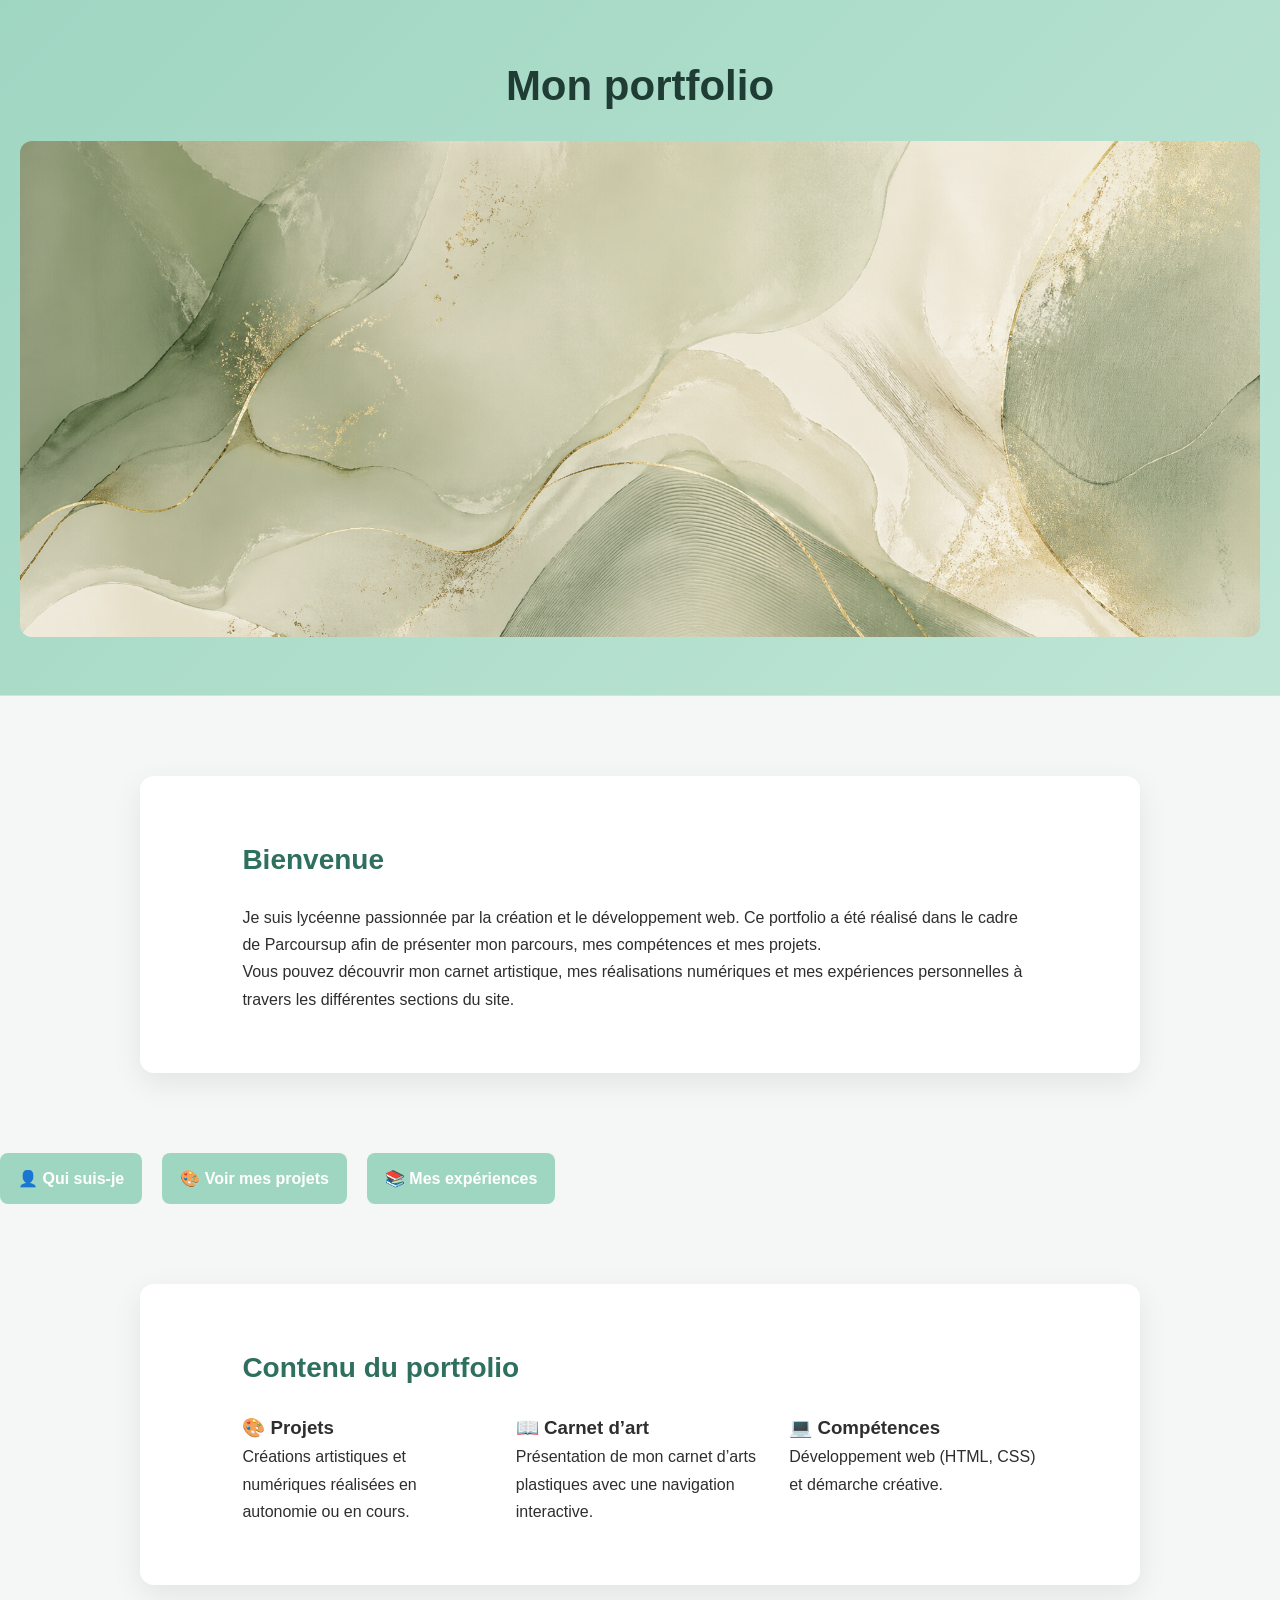
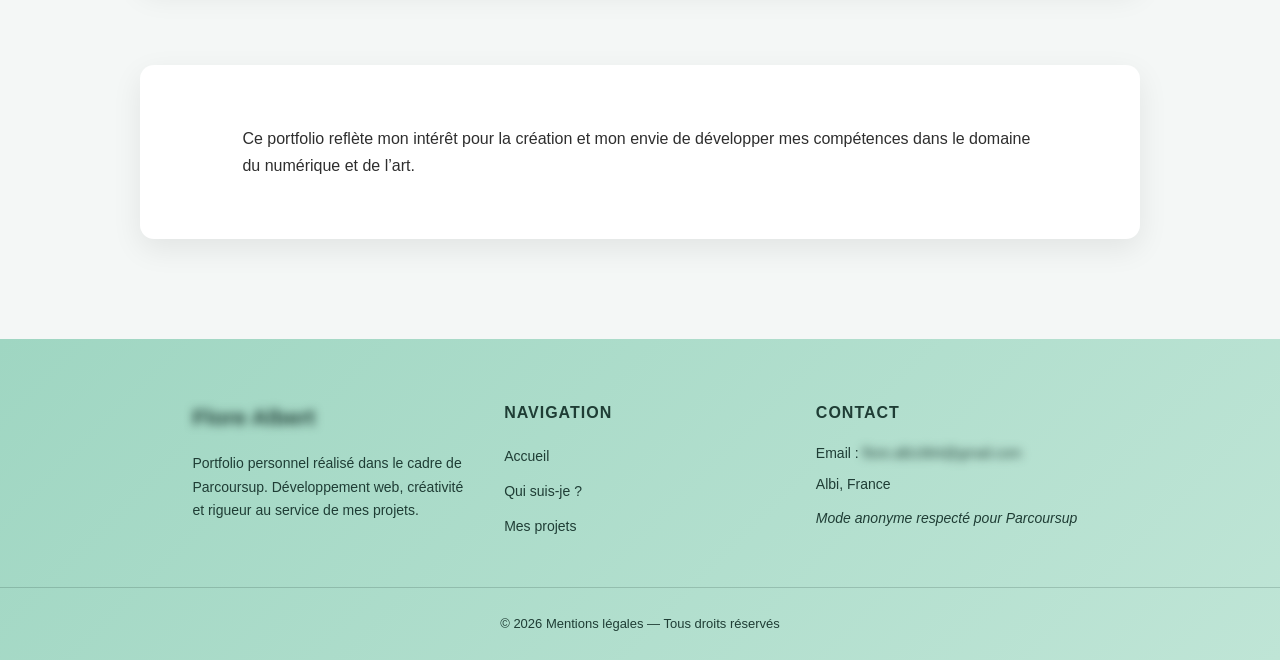
==== index.html @ 076f8c73 "update" ====
<!DOCTYPE html>
<html lang="fr">
<head>
<meta charset="UTF-8">
<meta name="viewport" content="width=device-width, initial-scale=1.0">
<title>Portfolio - Parcoursup</title>
    <link rel="stylesheet" href="style.css">
    <link href="https://fonts.googleapis.com/css2?family=Inter:wght@300;400;600;700&display=swap" rel="stylesheet">
    <link rel="shortcut icon" href="images/logo.png">

</head>
<body>

    <header>
        <h1>Mon portfolio</h1>
        <nav>
        <img src="images/banniere.png" alt="Illustration artistique" style="width:100%; border-radius:12px;">
    </nav>
    </header>

    <section>
    <h2>Bienvenue</h2>
    <p>
        Je suis lycéenne passionnée par la création et le développement web.
        Ce portfolio a été réalisé dans le cadre de Parcoursup afin de présenter
        mon parcours, mes compétences et mes projets.
    </p>

    <p>
        Vous pouvez découvrir mon carnet artistique, mes réalisations numériques
        et mes expériences personnelles à travers les différentes sections du site.
    </p>
</section>


<div class="home-buttons">
    <a href="moi.html" class="home-btn">👤 Qui suis-je</a>
    <a href="projets/projets.html" class="home-btn">🎨 Voir mes projets</a>
    <a href="experience.html" class="home-btn">📚 Mes expériences</a>
</div>


<section>
    <h2>Contenu du portfolio</h2>

    <div class="info-grid">
        <div>
            <h3>🎨 Projets</h3>
            <p>Créations artistiques et numériques réalisées en autonomie ou en cours.</p>
        </div>

        <div>
            <h3>📖 Carnet d’art</h3>
            <p>Présentation de mon carnet d’arts plastiques avec une navigation interactive.</p>
        </div>

        <div>
            <h3>💻 Compétences</h3>
            <p>Développement web (HTML, CSS) et démarche créative.</p>
        </div>
    </div>
</section>
<section>
    <p>
        Ce portfolio reflète mon intérêt pour la création et mon envie de développer
        mes compétences dans le domaine du numérique et de l’art.
    </p>
</section>


<footer class="main-footer">

    <div class="footer-container">

        <!-- Colonne 1 -->
        <div class="footer-col">
            <div class="private blur">
            <h3>Flore Albert</h3></div>
            <p>
                Portfolio personnel réalisé dans le cadre de Parcoursup.
                Développement web, créativité et rigueur au service de mes projets.
            </p>
        </div>

        <!-- Colonne 2 -->
        <div class="footer-col">
            <h4>Navigation</h4>
            <ul>
                <li><a href="index.html">Accueil</a></li>
                <li><a href="moi.html">Qui suis-je ?</a></li>
                <li><a href="projets/projet1.html">Mes projets</a></li>
            </ul>
        </div>

        <!-- Colonne 3 -->
        <div class="footer-col">
            <h4>Contact</h4>
            <p>Email : <span class="private blur">flore.alb1864@gmail.com</span></p>
            <p>Albi, France</p>
            <p class="footer-note">Mode anonyme respecté pour Parcoursup</p>
        </div>

    </div>

    <div class="footer-bottom">
        © 2026 Mentions légales — Tous droits réservés
    </div>


</footer>
</body>
</html>
---- style.css ----
/* ===== BASE ===== */
* {
    box-sizing: border-box;
    margin: 0;
    padding: 0;
}
html {
    scroll-behavior: smooth;
}
body {
    font-family: "Segoe UI", Roboto, Arial, sans-serif;
    background-color: #f4f7f6;
    color: #2e2e2e;
    line-height: 1.7;
}

/* ===== HEADER ===== */
header {
    background: linear-gradient(135deg, #9fd6c2, #bfe5d6);
    padding: 50px 20px;
    text-align: center;
    border-bottom: 1px solid #d0e6dc;
}

header h1 {
    font-size: 42px;
    font-weight: 600;
    color: #1f3d35;
}

nav {
    margin-top: 20px;
}

nav a {
    color: #1f3d35;
    text-decoration: none;
    margin: 0 16px;
    font-weight: 600;
    font-size: 15px;
    position: relative;
}

nav a::after {
    content: "";
    position: absolute;
    left: 0;
    bottom: -6px;
    width: 0;
    height: 2px;
    background-color: #1f3d35;
    transition: width 0.25s ease;
}

nav a:hover::after {
    width: 100%;
}
.home-buttons {
    margin-top: 30px;
    display: flex;
    gap: 20px;
    flex-wrap: wrap;
}

.home-btn {
    padding: 12px 18px;
    background: #9fd6c2;
    color: white;
    border-radius: 8px;
    text-decoration: none;
    font-weight: 600;
    transition: 0.3s;
}

.home-btn:hover {
    transform: translateY(-2px);
    background: #8bcbb4;
}

.info-grid {
    display: grid;
    grid-template-columns: repeat(auto-fit, minmax(220px, 1fr));
    gap: 25px;
    margin-top: 20px;
}
/* ===== SECTIONS ===== */
section {
    background-color: #ffffff;
    max-width: 900px;
    margin: 60px auto;
    padding: 45px;
    border-radius: 14px;
    box-shadow: 0 10px 30px rgba(0, 0, 0, 0.08);
}

section h2 {
    color: #2e6f5e;
    font-size: 28px;
    margin-bottom: 20px;
}

section p {
    font-size: 16px;
}

/* ===== COMPÉTENCES ===== */
.skills {
    display: grid;
    grid-template-columns: repeat(auto-fit, minmax(130px, 1fr));
    gap: 30px;
    margin-top: 30px;
}

.skills figure {
    background-color: #f4f7f6;
    border: 1px solid #d0e6dc;
    border-radius: 14px;
    padding: 25px 20px;
    text-align: center;
    transition: transform 0.25s ease, box-shadow 0.25s ease;
}

.skills figure:hover {
    transform: translateY(-6px);
    box-shadow: 0 12px 30px rgba(31, 61, 53, 0.15);
}

.skills img {
    height: 70px;
}

.skills figcaption {
    margin-top: 14px;
    font-size: 14px;
    font-weight: 600;
    color: #1f3d35;
}

/* ===== LIENS ===== */
a {
    color: inherit;
}

/* ===== RESPONSIVE ===== */
@media (max-width: 600px) {
    header h1 {
        font-size: 32px;
    }

    section {
        margin: 40px 15px;
        padding: 30px 20px;
    }

}
@media (max-width: 768px) {
    .profile-pic {
        width: 150px;
        height: 200px;
    }
}

/* ===== FOOTER MODERNE ===== */

.main-footer {
    background: linear-gradient(135deg, #9fd6c2, #bfe5d6);
    padding-top: 60px;
    margin-top: 100px;
    color: #1f3d35;
}

.footer-container {
    max-width: 1100px;
    margin: auto;
    padding: 0 8%;
    display: grid;
    grid-template-columns: repeat(auto-fit, minmax(250px, 1fr));
    gap: 40px;
}

.footer-col h3 {
    font-size: 22px;
    margin-bottom: 15px;
}

.footer-col h4 {
    margin-bottom: 15px;
    font-size: 16px;
    text-transform: uppercase;
    letter-spacing: 1px;
}

.footer-col p {
    font-size: 14px;
    margin-bottom: 8px;
}

.footer-col ul {
    list-style: none;
}

.footer-col ul li {
    margin-bottom: 8px;
}

.footer-col ul li a {
    text-decoration: none;
    color: #1f3d35;
    font-size: 14px;
    transition: opacity 0.3s ease;
}

.footer-col ul li a:hover {
    opacity: 0.7;
}

.footer-note {
    margin-top: 10px;
    font-style: italic;
    font-size: 13px;
}

.footer-bottom {
    text-align: center;
    padding: 25px 10px;
    margin-top: 40px;
    border-top: 1px solid rgba(31, 61, 53, 0.2);
    font-size: 13px;
}
/* ===== ORGANISATION GÉNÉRALE ===== */

section {
    background-color: #ffffff;
    max-width: 1000px;
    margin: 80px auto;   /* ← espace vertical rétabli */
    padding: 60px 8%;
    border-radius: 14px;
    box-shadow: 0 10px 30px rgba(0, 0, 0, 0.08);
}

h2 {
    margin-bottom: 30px;
}

.section-title {
    margin-bottom: 20px;
    font-size: 22px;
}

/* ===== CARTE INFORMATIONS ===== */

.info-card {
    display: flex;
    justify-content: space-between;
    align-items: center;
    gap: 40px;
    background: #ffffff;
    padding: 30px;
    border-radius: 20px;
    box-shadow: 0 10px 30px rgba(0, 0, 0, 0.05);
    transition: 0.3s;
}

.info-text p {
    margin-bottom: 10px;
    font-size: 16px;
}

.profile-pic {
    width: 200px;
    height: 250px;
    object-fit: cover;
    border-radius: 16px;
    box-shadow: 0 15px 35px rgba(0,0,0,0.15);
    transition: transform 0.3s ease;
}

.profile-pic:hover {
    transform: scale(1.03);
}

/* ===== BOUTON ===== */

.reveal-btn {
    margin-top: 20px;
    padding: 10px 20px;
    border-radius: 30px;
    border: none;
    background: #9fd6c2;
    color: white;
    font-weight: 600;
    cursor: pointer;
    transition: 0.3s;
}

.reveal-btn:hover {
    background: #9fd6c2;
    transform: translateY(-2px);
}

/* ===== EFFET FLOU ===== */

.blur {
    filter: blur(5px);
    user-select: none;
    pointer-events: none; /* Empêche TOUS les clics sur les éléments floutés */
}


/* ===== LIGHTBOX PHOTO ===== */

.modal {
    display: none;
    position: fixed;
    z-index: 1000;
    left: 0;
    top: 0;
    width: 100%;
    height: 100%;
    background-color: rgba(0,0,0,0.9);
    justify-content: center;
    align-items: center;
}

.modal-content {
    max-width: 80%;
    max-height: 80%;
}

.close-modal {
    position: absolute;
    top: 20px;
    right: 30px;
    color: white;
    font-size: 35px;
    font-weight: bold;
    cursor: pointer;
}

/* ===== ACTIVITÉS / VIDÉOS ===== */

.activity-intro {
    margin-bottom: 30px;
}

.video-grid {
    display: grid;
    grid-template-columns: repeat(auto-fit, minmax(320px, 1fr));
    gap: 40px;
    margin-top: 30px;
}
.youtube-grid {
    display: grid;
    grid-template-columns: repeat(auto-fit, minmax(250px, 1fr));
    gap: 20px;
}
.video-card {
    background: #f4f7f6;
    padding: 25px;
    border-radius: 16px;
    box-shadow: 0 10px 25px rgba(0,0,0,0.07);
    transition: transform 0.3s ease, box-shadow 0.3s ease;
}

.video-card:hover {
    transform: translateY(-6px);
    box-shadow: 0 15px 35px rgba(0,0,0,0.12);
}

.video-card h3 {
    margin-bottom: 15px;
    color: #1f3d35;
    font-size: 18px;
}

/* Rendre YouTube responsive */
.video-wrapper {
    position: relative;
    padding-bottom: 56.25%;
    height: 0;
    overflow: hidden;
    border-radius: 12px;
}

.video-wrapper iframe {
    position: absolute;
    top: 0;
    left: 0;
    width: 100%;
    height: 100%;
    border: none;
}

/* Instagram wrapper */
.instagram-wrapper {
    display: flex;
    justify-content: center;
}

.activity-note {
    margin-top: 30px;
}
/* ===== SECTION ART ===== */

.art-intro {
    margin-bottom: 30px;
}

.photo-grid {
    display: grid;
    grid-template-columns: repeat(auto-fit, minmax(250px, 1fr));
    gap: 30px;
}

.art-card {
    background: #f4f7f6;
    padding: 15px;
    border-radius: 16px;
    text-align: center;
    box-shadow: 0 10px 25px rgba(0,0,0,0.07);
    transition: transform 0.3s ease, box-shadow 0.3s ease;
}

.art-card:hover {
    transform: translateY(-6px);
    box-shadow: 0 15px 35px rgba(0,0,0,0.12);
}

.art-card img {
    width: 100%;
    height: 220px;
    object-fit: cover;
    border-radius: 12px;
    cursor: pointer;
    transition: transform 0.3s ease;
}

.art-card img:hover {
    transform: scale(1.03);
}

.art-card p {
    margin-top: 12px;
    font-size: 14px;
    font-weight: 500;
}
.art-video {
    width: 100%;
    height: 220px;
    object-fit: cover;
    border-radius: 12px;
    cursor: pointer;
    transition: transform 0.3s ease;
}

.art-video:hover {
    transform: scale(1.03);
}
.modal-content {
    max-width: 90%;
    max-height: 90%;
}

.modal-content img,
.modal-content video {
    max-width: 100%;
    max-height: 90vh;
    border-radius: 20px;
    box-shadow: 0 25px 60px rgba(0,0,0,0.5);
}

/* ===== PAGE PROJETS ===== */

.projects-grid {
    max-width: 1000px;
    margin: 60px auto;
    display: grid;
    grid-template-columns: repeat(auto-fit, minmax(280px, 1fr));
    gap: 40px;
}

.project-card {
    display: block;
    text-decoration: none;
    background-color: white;
    border-radius: 14px;
    padding: 35px;
    box-shadow: 0 10px 30px rgba(0, 0, 0, 0.08);
    transition: transform 0.25s ease, box-shadow 0.25s ease;
    color: #2e2e2e;
}

.project-card h2 {
    font-size: 22px;
    margin-bottom: 10px;
    color: #2e6f5e;
}

.project-card p {
    font-size: 15px;
    margin-bottom: 20px;
    color: #555;
}

.project-card span {
    font-size: 14px;
    font-weight: 600;
    color: #2e6f5e;
}

.project-card:hover {
    transform: translateY(-6px);
    box-shadow: 0 20px 40px rgba(46, 111, 94, 0.15);
}

/* ===== BOUTON RETOUR ===== */

.back-button {
    text-decoration: none;
    font-weight: 600;
    color: #2e6f5e;
    font-size: 15px;
    transition: opacity 0.2s ease;
}
.top-buttons {
    display: flex;
    justify-content: space-between;
    align-items: center;
    width: 85%;
    margin: 30px auto;
}
/*======BOUTON LIEN ======*/
.project-buttons {
    margin-top: 25px;
    display: flex;
    flex-direction: column;
    gap: 15px;
    max-width: 400px;
}

.project-btn {
    text-decoration: none;
    padding: 14px 18px;
    border-radius: 8px;
    background-color: #ffffff;
    color: #2c2c2c;
    border: 1px solid #e0e0e0;
    font-weight: 500;
    transition: all 0.25s ease;
}

/* Hover ultra subtil */
.project-btn:hover {
    border-color: #99daa5;
    color: #1f3f2e;
    background-color: #f8fffb;
}
/* CONTENEUR */
.book-container {
    display: flex;
    align-items: center;
    justify-content: center;
    gap: 20px;
}

/* LIVRE */
.book {
    position: relative;
    width: 800px;
    height: 500px;
    perspective: 2000px;
}

.book::before {
    content: "";
    position: absolute;
    width: 4px;
    height: 100%;
    left: 50%;
    background: rgba(0,0,0,0.15);
    transform: translateX(-50%);
    z-index: 10;
}

/* DOUBLE PAGE */
.spread {
    position: absolute;
    width: 100%;
    height: 100%;
    display: none;
    opacity: 0;
    transition: opacity 0.4s ease;
}

.spread.active {
    display: flex;
    opacity: 1;
}
/* IMAGES */
.spread img {
    width: 50%;
    height: 100%;
    object-fit: contain; /* ✅ image entière */
    background: white;   /* évite les trous gris */
}

/* STYLE GAUCHE / DROITE */
.spread img:first-child {
    border-radius: 10px 0 0 10px;
}

.spread img:last-child {
    transform-origin: left;
    transition: transform 1s;
    backface-visibility: hidden;
}



/* BOUTONS */
.book-container button {
    padding: 12px 18px;
    font-size: 20px;
    border: none;
    background: #9fd6c2;
    color: white;
    border-radius: 8px;
    cursor: pointer;
}
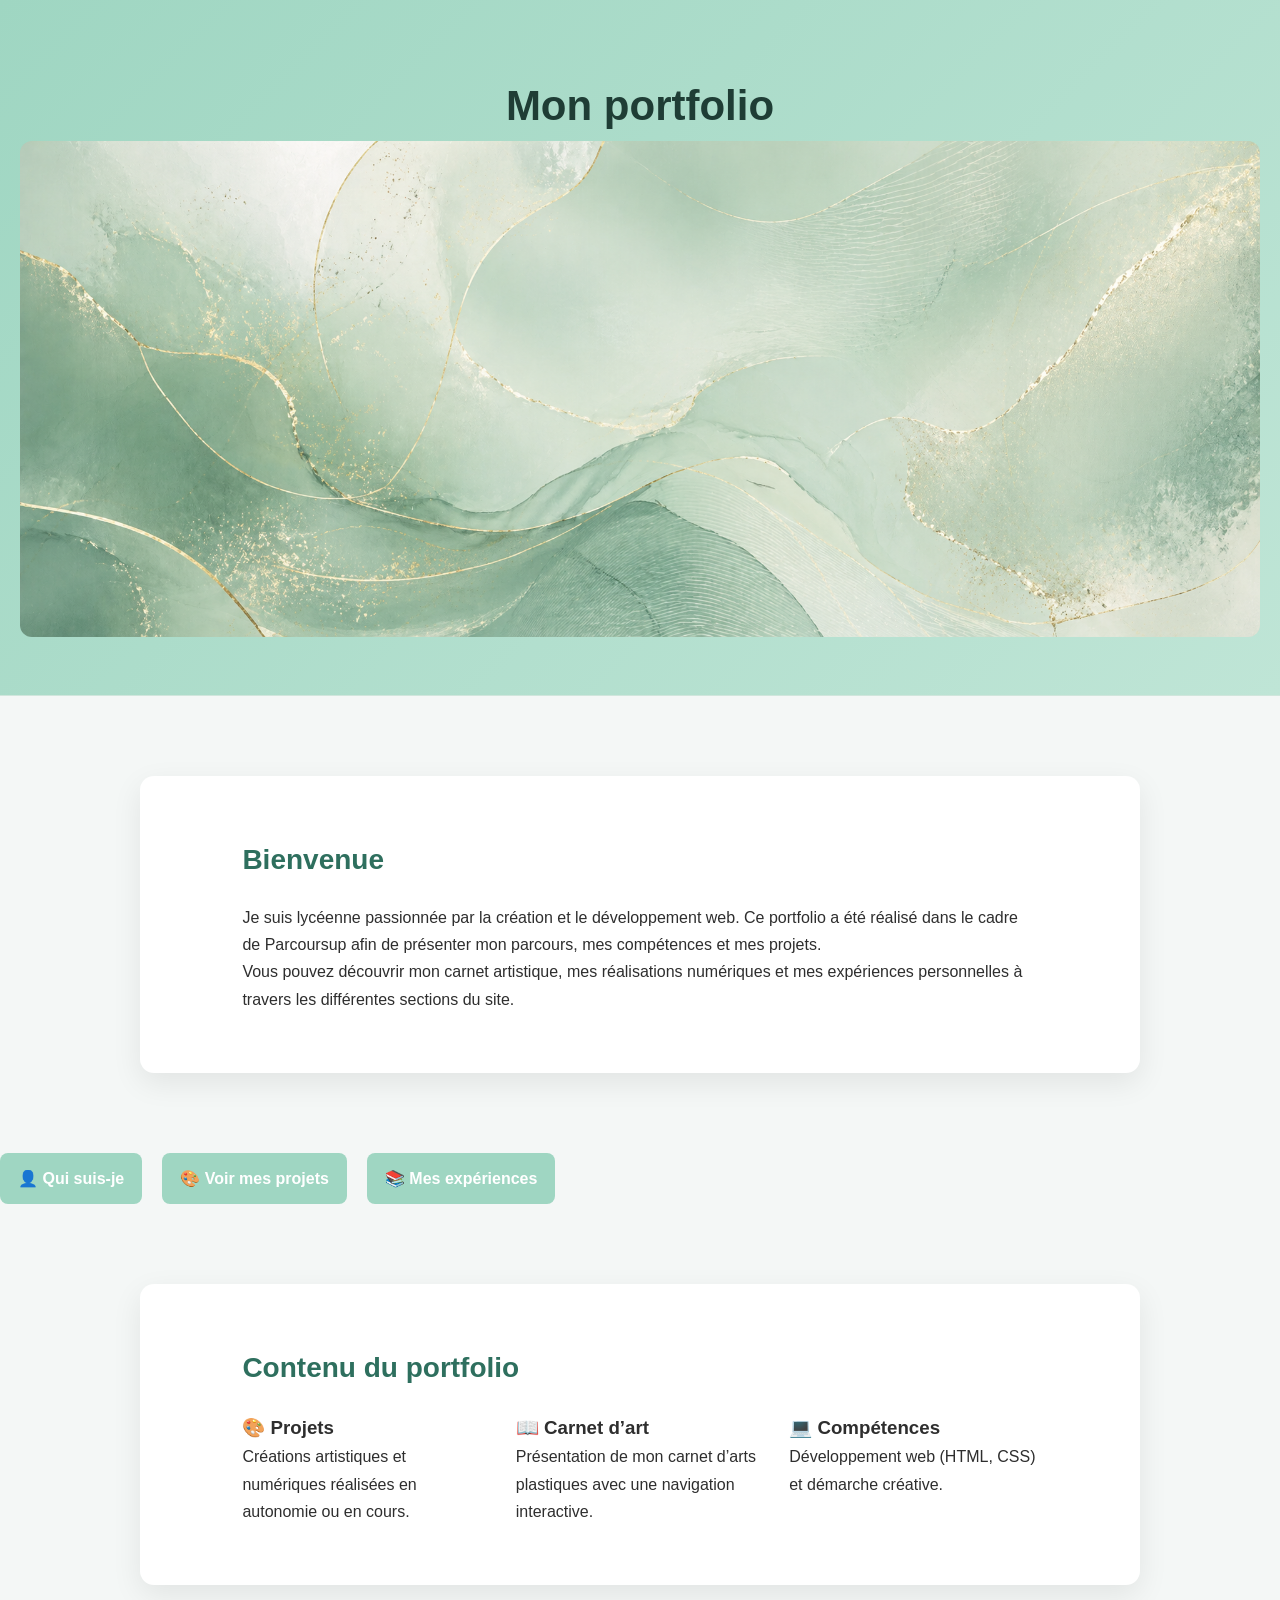
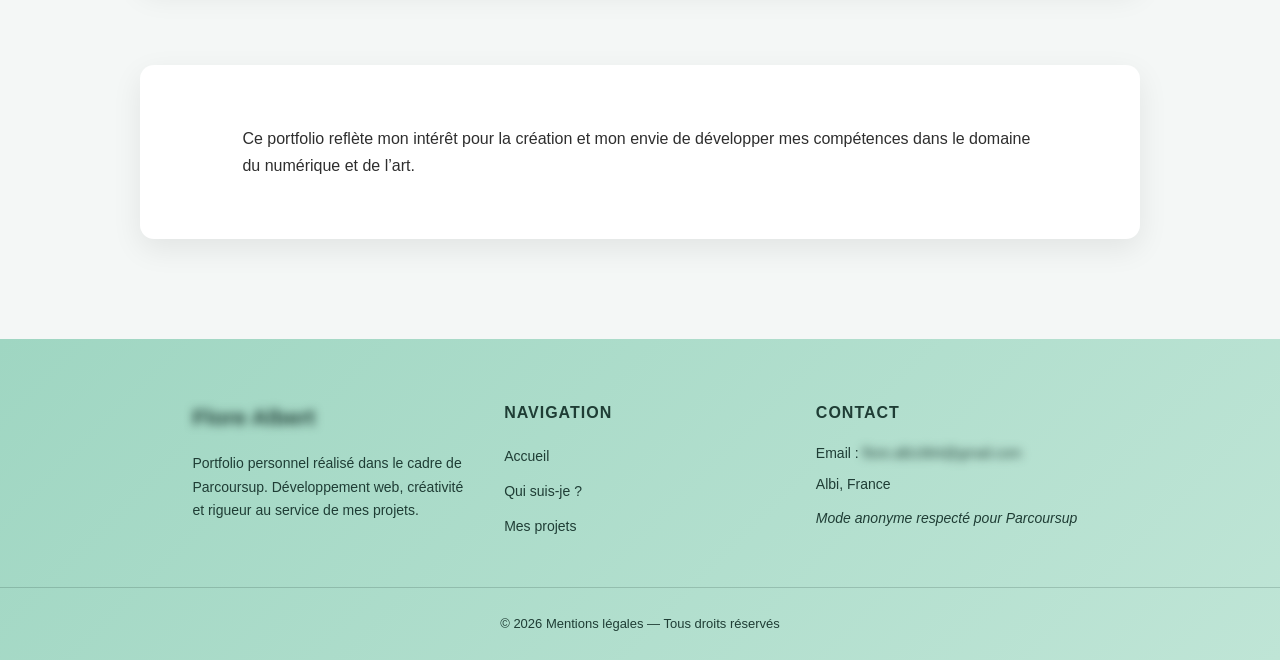
==== commit f247eceb: "update" ====
--- a/index.html
+++ b/index.html
@@ -12,9 +12,10 @@
 <body>
 
     <header>
+        <nav>
         <h1>Mon portfolio</h1>
-        <nav>
-        <img src="images/banniere.png" alt="Illustration artistique" style="width:100%; border-radius:12px;">
+        
+        <img src="images/banniere1.png" alt="Illustration artistique" style="width:100%; border-radius:12px;">
     </nav>
     </header>
 
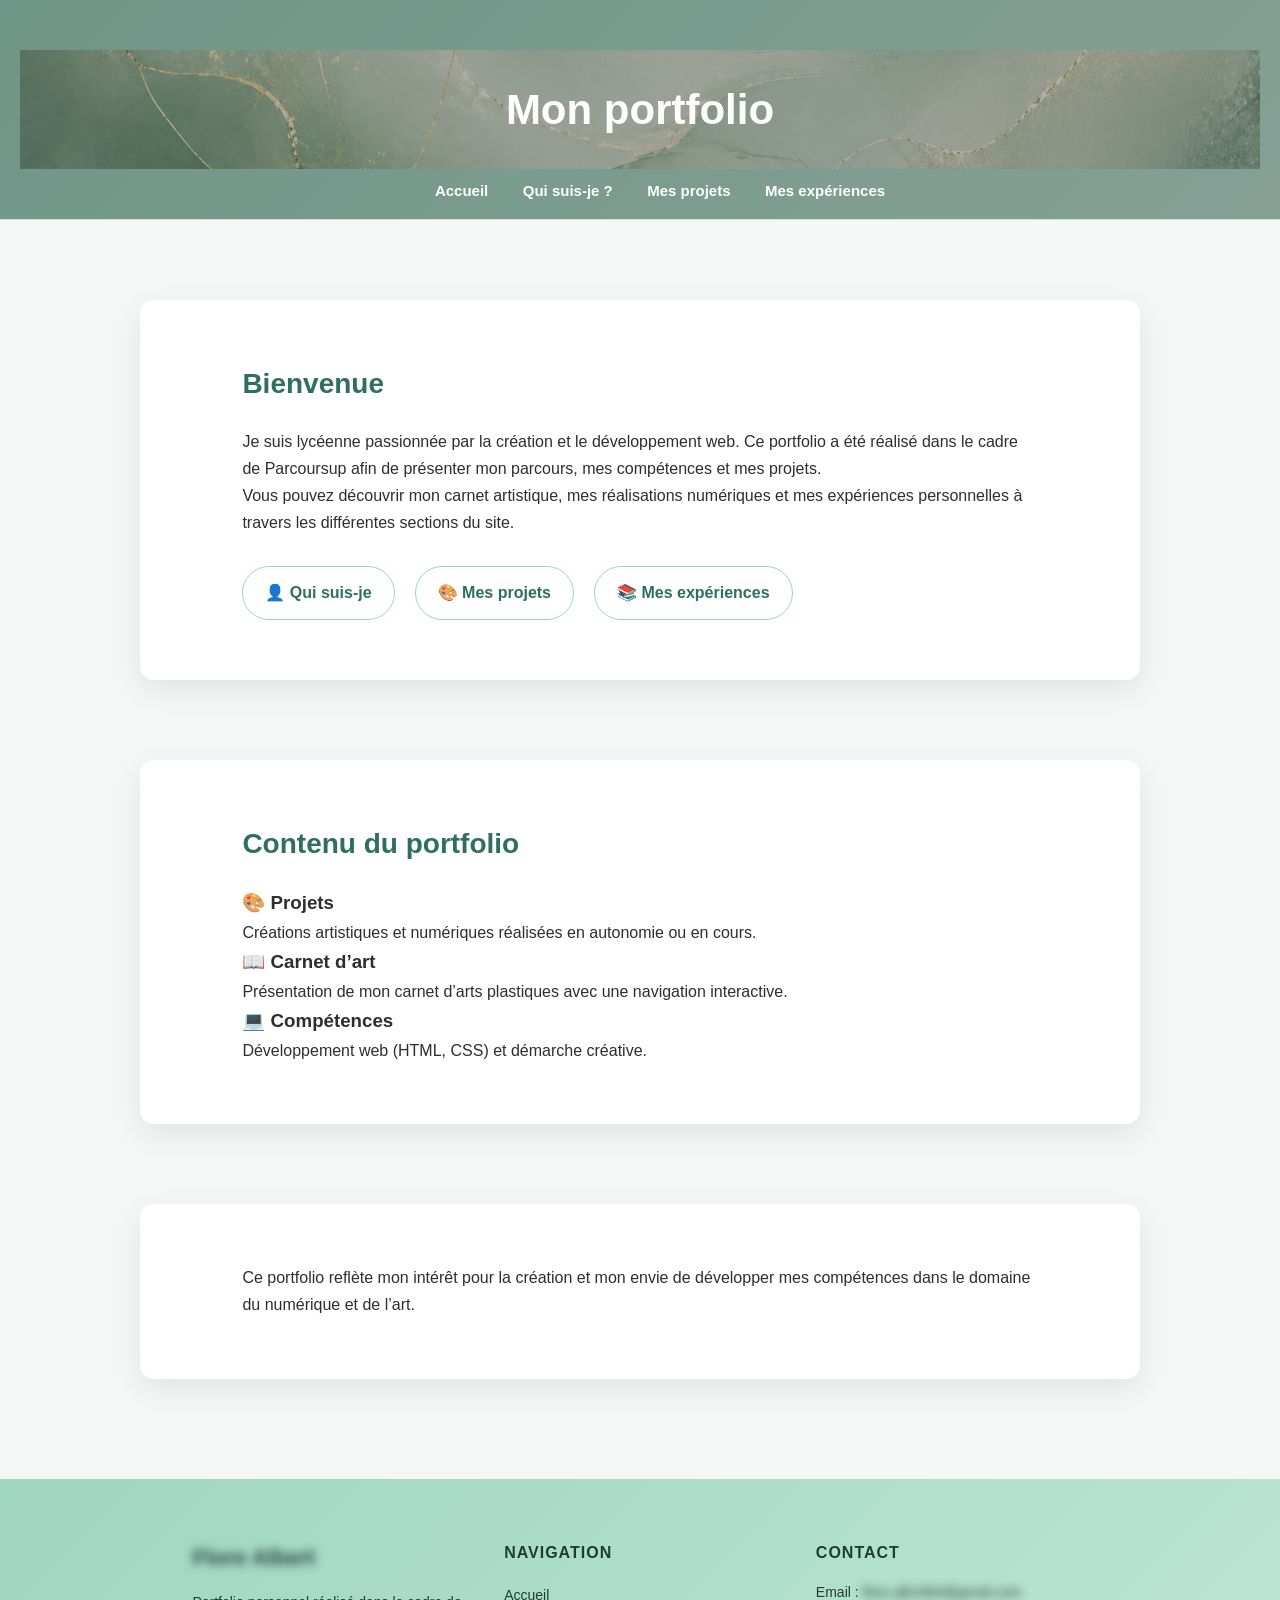
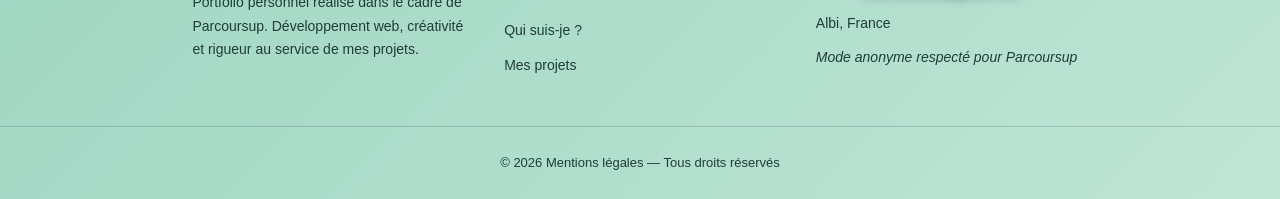
==== commit e60a1660: "update" ====
--- a/index.html
+++ b/index.html
@@ -11,16 +11,26 @@
 </head>
 <body>
 
-    <header>
-        <nav>
+    <header class="hero">
+
+    <img src="images/banniere1.png" alt="Bannière" class="hero-img">
+
+    <div class="hero-overlay">
         <h1>Mon portfolio</h1>
-        
-        <img src="images/banniere1.png" alt="Illustration artistique" style="width:100%; border-radius:12px;">
+    </div>
+
+    <nav class="main-nav">
+        <a href="index.html">Accueil</a>
+        <a href="moi.html">Qui suis-je ?</a>
+        <a href="projets/projets.html">Mes projets</a>
+        <a href="experience.html">Mes expériences</a>
     </nav>
-    </header>
 
-    <section>
+</header>
+
+    <section class="intro">
     <h2>Bienvenue</h2>
+
     <p>
         Je suis lycéenne passionnée par la création et le développement web.
         Ce portfolio a été réalisé dans le cadre de Parcoursup afin de présenter
@@ -31,14 +41,13 @@
         Vous pouvez découvrir mon carnet artistique, mes réalisations numériques
         et mes expériences personnelles à travers les différentes sections du site.
     </p>
+
+    <div class="home-buttons">
+        <a href="moi.html" class="home-btn">👤 Qui suis-je</a>
+        <a href="projets/projets.html" class="home-btn">🎨 Mes projets</a>
+        <a href="experience.html" class="home-btn">📚 Mes expériences</a>
+    </div>
 </section>
-
-
-<div class="home-buttons">
-    <a href="moi.html" class="home-btn">👤 Qui suis-je</a>
-    <a href="projets/projets.html" class="home-btn">🎨 Voir mes projets</a>
-    <a href="experience.html" class="home-btn">📚 Mes expériences</a>
-</div>
 
 
 <section>
--- a/style.css
+++ b/style.css
@@ -55,6 +55,56 @@
 nav a:hover::after {
     width: 100%;
 }
+.hero {
+    position: relative;
+    width: 100%;
+    height: 220px; /* 🔥 bannière plus fine */
+    overflow: hidden;
+}
+
+.hero-img {
+    width: 100%;
+    height: 100%;
+    object-fit: cover;
+}
+
+/* Texte sur l’image */
+.hero-overlay {
+    position: absolute;
+    top: 0;
+    left: 0;
+    right: 0;
+    bottom: 0;
+    display: flex;
+    align-items: center;
+    justify-content: center;
+    background: rgba(0,0,0,0.3); /* léger filtre sombre */
+}
+
+.hero-overlay h1 {
+    color: white;
+    font-size: 42px;
+    font-weight: 600;
+}
+
+/* NAV SUR LA BANNIÈRE */
+.main-nav {
+    position: absolute;
+    bottom: 15px;
+    width: 100%;
+    text-align: center;
+}
+
+.main-nav a {
+    color: white;
+    margin: 0 15px;
+    text-decoration: none;
+    font-weight: 600;
+}
+
+.main-nav a:hover {
+    opacity: 0.7;
+}
 .home-buttons {
     margin-top: 30px;
     display: flex;
@@ -63,25 +113,22 @@
 }
 
 .home-btn {
-    padding: 12px 18px;
+    padding: 12px 22px;
+    border-radius: 30px; /* 🔥 plus moderne */
+    background: white;
+    color: #2e6f5e;
+    border: 1px solid #9fd6c2;
+    font-weight: 600;
+    text-decoration: none;
+    transition: all 0.25s ease;
+}
+
+/* Hover stylé */
+.home-btn:hover {
     background: #9fd6c2;
     color: white;
-    border-radius: 8px;
-    text-decoration: none;
-    font-weight: 600;
-    transition: 0.3s;
-}
-
-.home-btn:hover {
     transform: translateY(-2px);
-    background: #8bcbb4;
-}
-
-.info-grid {
-    display: grid;
-    grid-template-columns: repeat(auto-fit, minmax(220px, 1fr));
-    gap: 25px;
-    margin-top: 20px;
+    box-shadow: 0 8px 20px rgba(0,0,0,0.1);
 }
 /* ===== SECTIONS ===== */
 section {
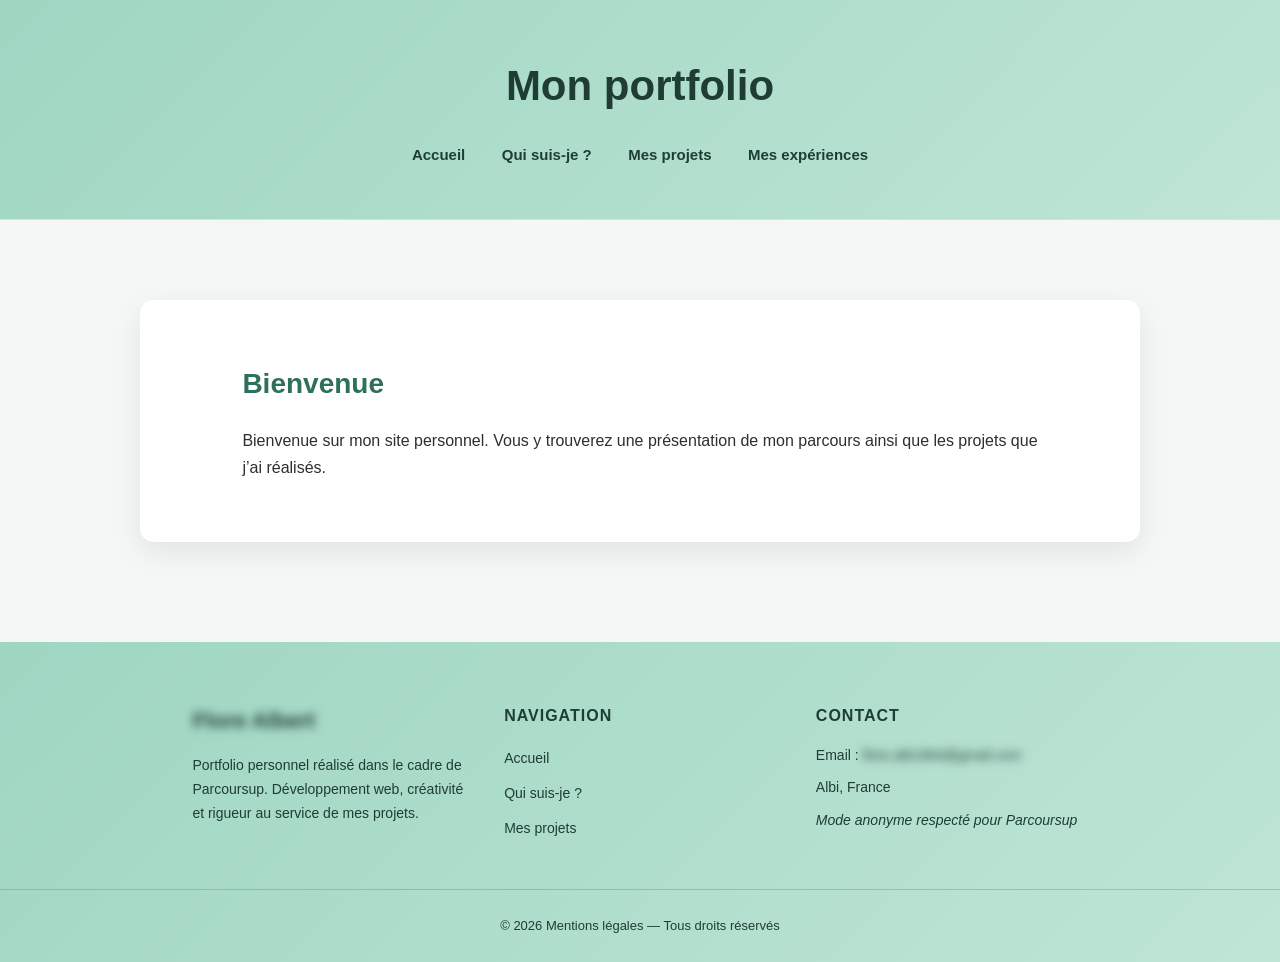
==== commit 837d5e2f: "update" ====
--- a/index.html
+++ b/index.html
@@ -11,73 +11,24 @@
 </head>
 <body>
 
-    <header class="hero">
+    <header>
+        <h1>Mon portfolio</h1>
+        <nav>
+            <a href="index.html">Accueil</a>
+            <a href="moi.html">Qui suis-je ?</a>
+            <a href="projets/projets.html">Mes projets</a>
+            <a href="experience.html">Mes expériences</a>
+        </nav>
+    </header>
 
-    <img src="images/banniere1.png" alt="Bannière" class="hero-img">
-
-    <div class="hero-overlay">
-        <h1>Mon portfolio</h1>
-    </div>
-
-    <nav class="main-nav">
-        <a href="index.html">Accueil</a>
-        <a href="moi.html">Qui suis-je ?</a>
-        <a href="projets/projets.html">Mes projets</a>
-        <a href="experience.html">Mes expériences</a>
-    </nav>
-
-</header>
-
-    <section class="intro">
-    <h2>Bienvenue</h2>
-
-    <p>
-        Je suis lycéenne passionnée par la création et le développement web.
-        Ce portfolio a été réalisé dans le cadre de Parcoursup afin de présenter
-        mon parcours, mes compétences et mes projets.
-    </p>
-
-    <p>
-        Vous pouvez découvrir mon carnet artistique, mes réalisations numériques
-        et mes expériences personnelles à travers les différentes sections du site.
-    </p>
-
-    <div class="home-buttons">
-        <a href="moi.html" class="home-btn">👤 Qui suis-je</a>
-        <a href="projets/projets.html" class="home-btn">🎨 Mes projets</a>
-        <a href="experience.html" class="home-btn">📚 Mes expériences</a>
-    </div>
-</section>
-
-
-<section>
-    <h2>Contenu du portfolio</h2>
-
-    <div class="info-grid">
-        <div>
-            <h3>🎨 Projets</h3>
-            <p>Créations artistiques et numériques réalisées en autonomie ou en cours.</p>
-        </div>
-
-        <div>
-            <h3>📖 Carnet d’art</h3>
-            <p>Présentation de mon carnet d’arts plastiques avec une navigation interactive.</p>
-        </div>
-
-        <div>
-            <h3>💻 Compétences</h3>
-            <p>Développement web (HTML, CSS) et démarche créative.</p>
-        </div>
-    </div>
-</section>
-<section>
-    <p>
-        Ce portfolio reflète mon intérêt pour la création et mon envie de développer
-        mes compétences dans le domaine du numérique et de l’art.
-    </p>
-</section>
-
-
+    <section>
+        <h2>Bienvenue</h2>
+        <p>
+            Bienvenue sur mon site personnel.
+            Vous y trouverez une présentation de mon parcours
+            ainsi que les projets que j’ai réalisés.
+        </p>
+    </section>
 <footer class="main-footer">
 
     <div class="footer-container">
@@ -119,4 +70,4 @@
 
 </footer>
 </body>
-</html>
+</html> 
--- a/style.css
+++ b/style.css
@@ -55,81 +55,7 @@
 nav a:hover::after {
     width: 100%;
 }
-.hero {
-    position: relative;
-    width: 100%;
-    height: 220px; /* 🔥 bannière plus fine */
-    overflow: hidden;
-}
-
-.hero-img {
-    width: 100%;
-    height: 100%;
-    object-fit: cover;
-}
-
-/* Texte sur l’image */
-.hero-overlay {
-    position: absolute;
-    top: 0;
-    left: 0;
-    right: 0;
-    bottom: 0;
-    display: flex;
-    align-items: center;
-    justify-content: center;
-    background: rgba(0,0,0,0.3); /* léger filtre sombre */
-}
-
-.hero-overlay h1 {
-    color: white;
-    font-size: 42px;
-    font-weight: 600;
-}
-
-/* NAV SUR LA BANNIÈRE */
-.main-nav {
-    position: absolute;
-    bottom: 15px;
-    width: 100%;
-    text-align: center;
-}
-
-.main-nav a {
-    color: white;
-    margin: 0 15px;
-    text-decoration: none;
-    font-weight: 600;
-}
-
-.main-nav a:hover {
-    opacity: 0.7;
-}
-.home-buttons {
-    margin-top: 30px;
-    display: flex;
-    gap: 20px;
-    flex-wrap: wrap;
-}
-
-.home-btn {
-    padding: 12px 22px;
-    border-radius: 30px; /* 🔥 plus moderne */
-    background: white;
-    color: #2e6f5e;
-    border: 1px solid #9fd6c2;
-    font-weight: 600;
-    text-decoration: none;
-    transition: all 0.25s ease;
-}
-
-/* Hover stylé */
-.home-btn:hover {
-    background: #9fd6c2;
-    color: white;
-    transform: translateY(-2px);
-    box-shadow: 0 8px 20px rgba(0,0,0,0.1);
-}
+
 /* ===== SECTIONS ===== */
 section {
     background-color: #ffffff;
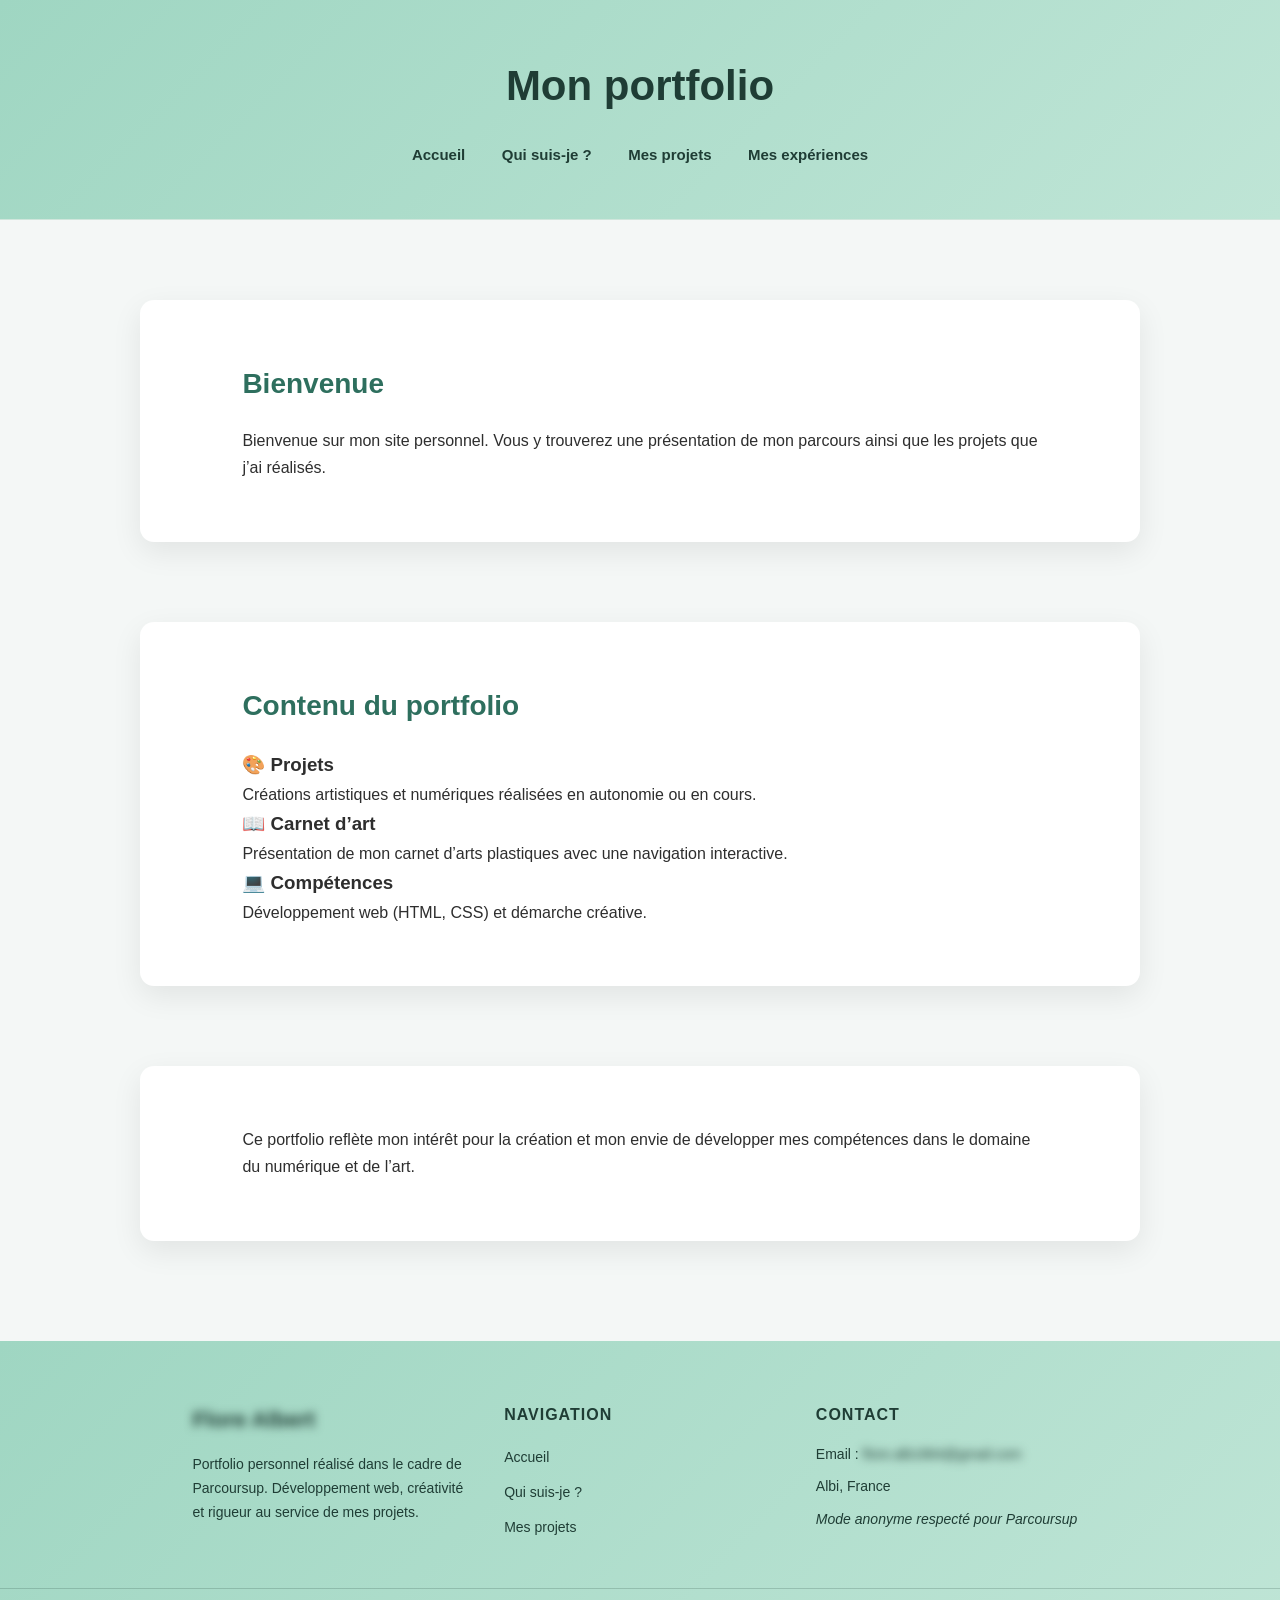
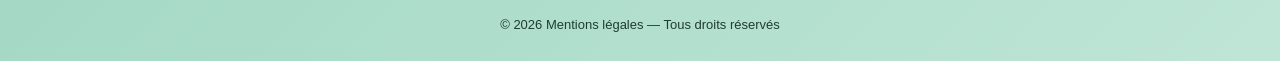
==== commit 1063b9a1: "update" ====
--- a/index.html
+++ b/index.html
@@ -29,6 +29,39 @@
             ainsi que les projets que j’ai réalisés.
         </p>
     </section>
+
+
+<section>
+    <h2>Contenu du portfolio</h2>
+
+    <div class="info-grid">
+        <div>
+            <h3>🎨 Projets</h3>
+            <p>Créations artistiques et numériques réalisées en autonomie ou en cours.</p>
+        </div>
+
+        <div>
+            <h3>📖 Carnet d’art</h3>
+            <p>Présentation de mon carnet d’arts plastiques avec une navigation interactive.</p>
+        </div>
+
+        <div>
+            <h3>💻 Compétences</h3>
+            <p>Développement web (HTML, CSS) et démarche créative.</p>
+        </div>
+    </div>
+</section>
+<section>
+    <p>
+        Ce portfolio reflète mon intérêt pour la création et mon envie de développer
+        mes compétences dans le domaine du numérique et de l’art.
+    </p>
+</section>
+
+
+
+
+    
 <footer class="main-footer">
 
     <div class="footer-container">
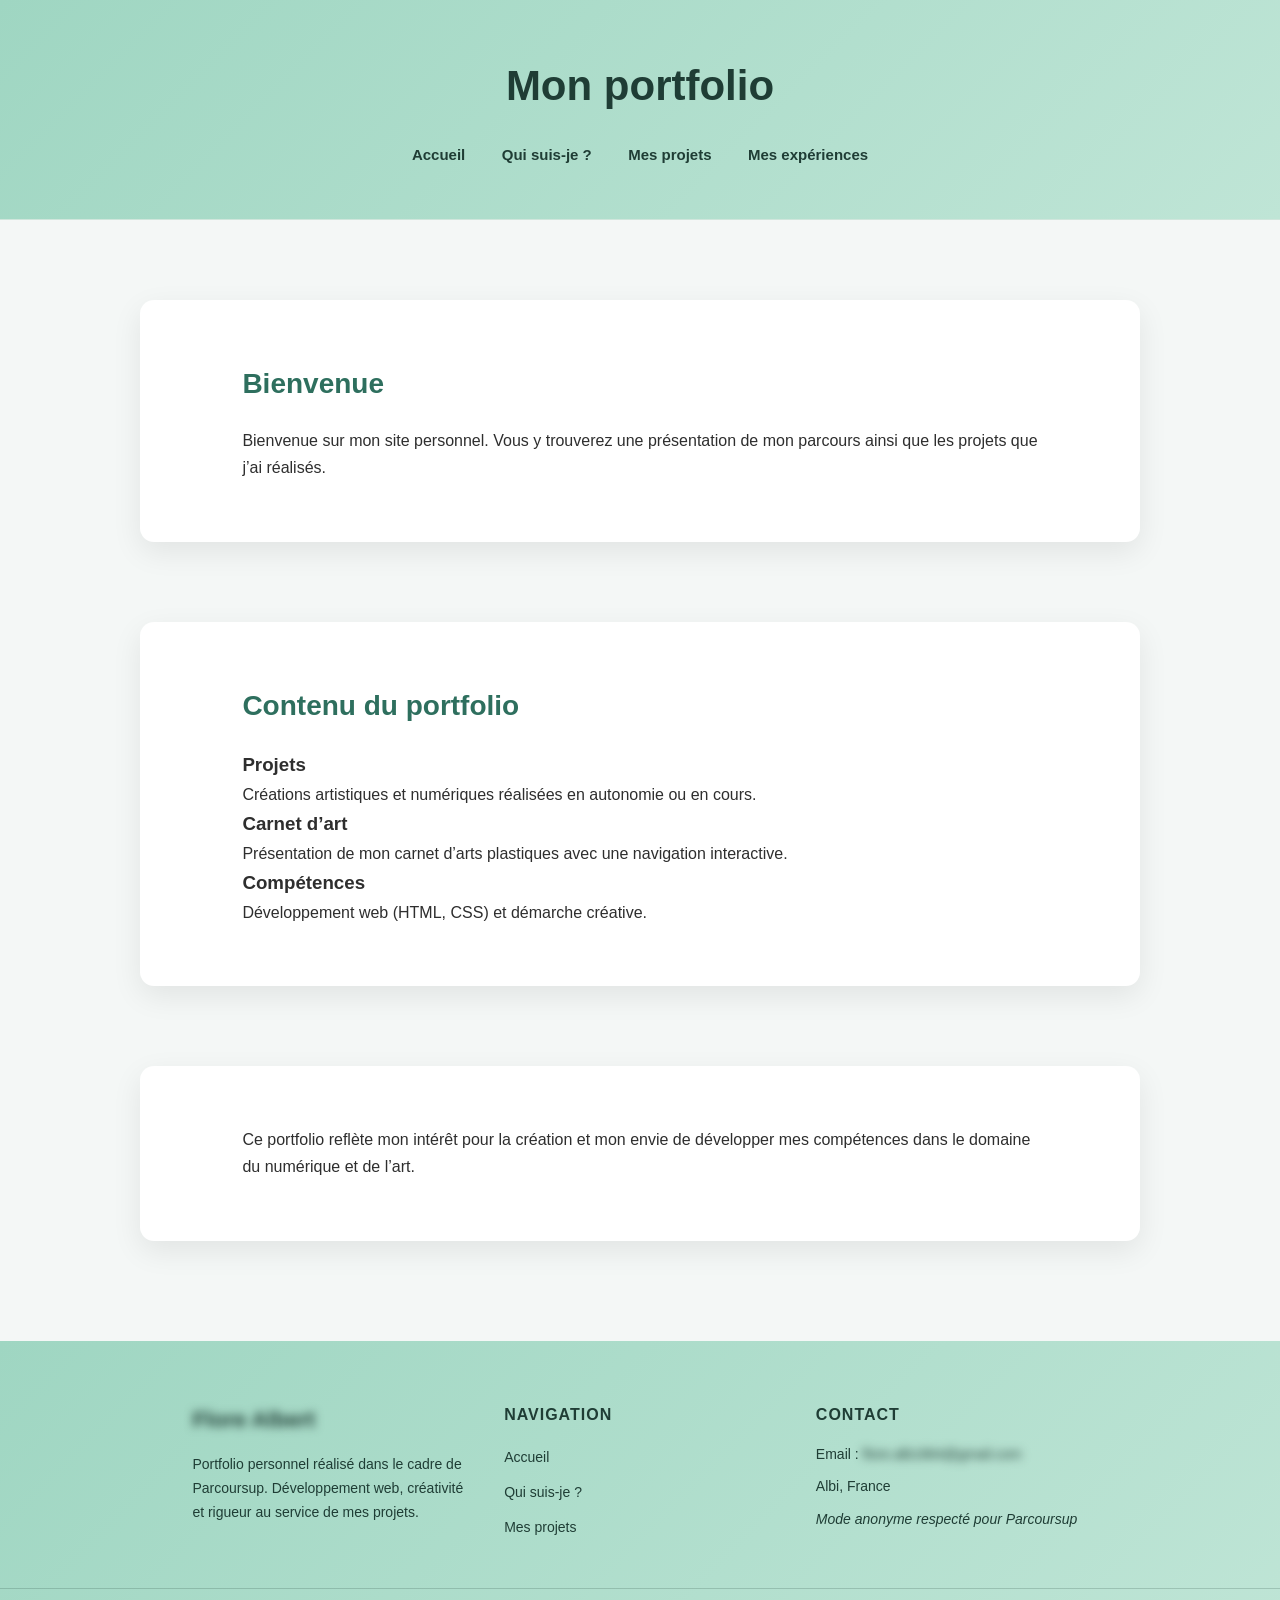
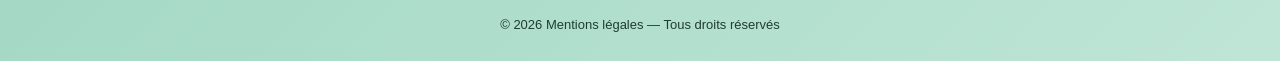
==== commit 82b72a2d: "update" ====
--- a/index.html
+++ b/index.html
@@ -36,17 +36,17 @@
 
     <div class="info-grid">
         <div>
-            <h3>🎨 Projets</h3>
+            <h3> Projets</h3>
             <p>Créations artistiques et numériques réalisées en autonomie ou en cours.</p>
         </div>
 
         <div>
-            <h3>📖 Carnet d’art</h3>
+            <h3> Carnet d’art</h3>
             <p>Présentation de mon carnet d’arts plastiques avec une navigation interactive.</p>
         </div>
 
         <div>
-            <h3>💻 Compétences</h3>
+            <h3> Compétences</h3>
             <p>Développement web (HTML, CSS) et démarche créative.</p>
         </div>
     </div>
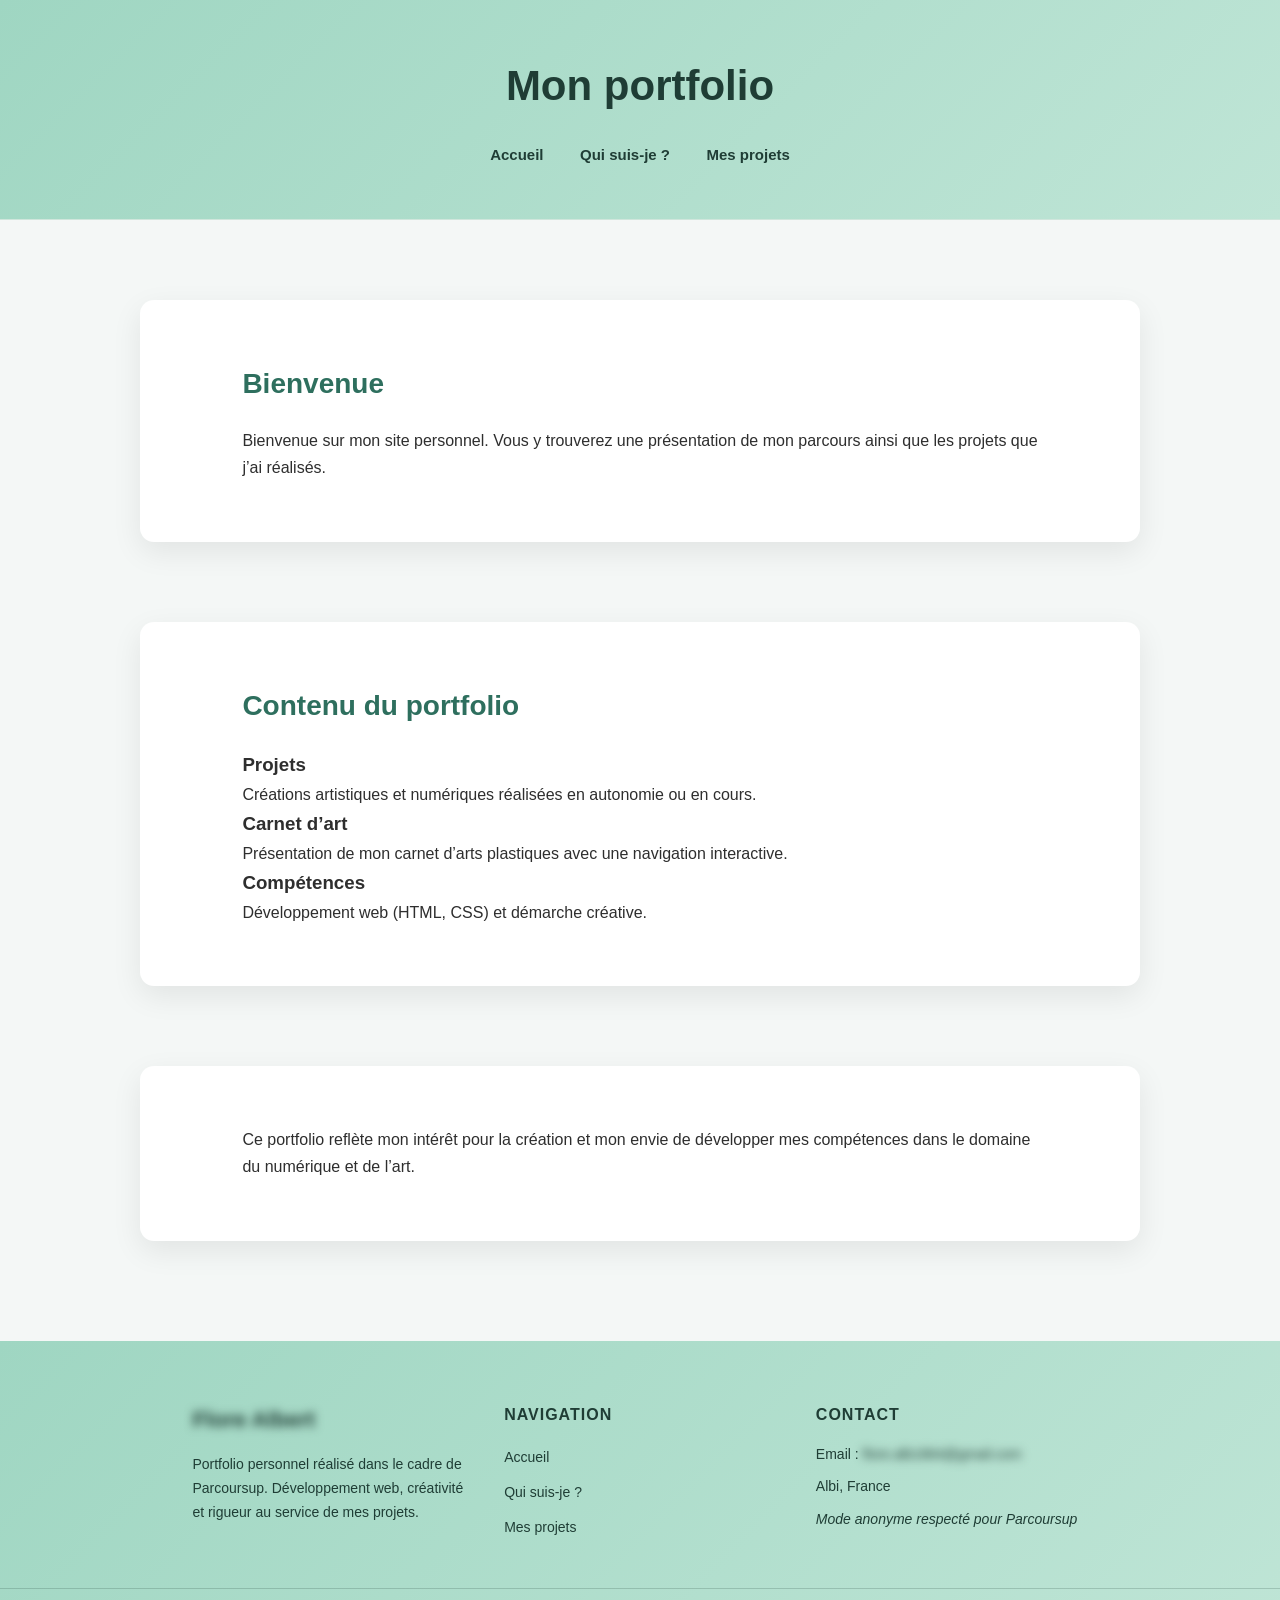
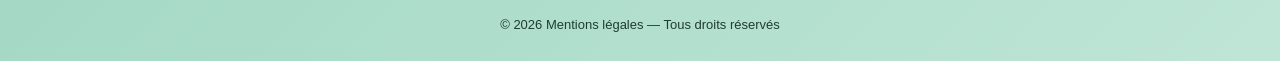
==== commit 7c71b13a: "update" ====
--- a/index.html
+++ b/index.html
@@ -4,7 +4,8 @@
 <meta charset="UTF-8">
 <meta name="viewport" content="width=device-width, initial-scale=1.0">
 <title>Portfolio - Parcoursup</title>
-    <link rel="stylesheet" href="style.css">
+    <link rel="stylesheet" href="static/style.css">
+    <link rel="stylesheet" href="static/index.css">
     <link href="https://fonts.googleapis.com/css2?family=Inter:wght@300;400;600;700&display=swap" rel="stylesheet">
     <link rel="shortcut icon" href="images/logo.png">
 
@@ -17,7 +18,7 @@
             <a href="index.html">Accueil</a>
             <a href="moi.html">Qui suis-je ?</a>
             <a href="projets/projets.html">Mes projets</a>
-            <a href="experience.html">Mes expériences</a>
+            
         </nav>
     </header>
 
--- a/static/style.css
+++ b/static/style.css
@@ -0,0 +1,298 @@
+/* ===== BASE ===== */
+* {
+    box-sizing: border-box;
+    margin: 0;
+    padding: 0;
+}
+html {
+    scroll-behavior: smooth;
+}
+body {
+    font-family: "Segoe UI", Roboto, Arial, sans-serif;
+    background-color: #f4f7f6;
+    color: #2e2e2e;
+    line-height: 1.7;
+}
+
+/* ===== HEADER ===== */
+header {
+    background: linear-gradient(135deg, #9fd6c2, #bfe5d6);
+    padding: 50px 20px;
+    text-align: center;
+    border-bottom: 1px solid #d0e6dc;
+}
+
+header h1 {
+    font-size: 42px;
+    font-weight: 600;
+    color: #1f3d35;
+}
+
+nav {
+    margin-top: 20px;
+}
+
+nav a {
+    color: #1f3d35;
+    text-decoration: none;
+    margin: 0 16px;
+    font-weight: 600;
+    font-size: 15px;
+    position: relative;
+}
+
+nav a::after {
+    content: "";
+    position: absolute;
+    left: 0;
+    bottom: -6px;
+    width: 0;
+    height: 2px;
+    background-color: #1f3d35;
+    transition: width 0.25s ease;
+}
+
+nav a:hover::after {
+    width: 100%;
+}
+
+/* ===== SECTIONS ===== */
+section {
+    background-color: #ffffff;
+    max-width: 900px;
+    margin: 60px auto;
+    padding: 45px;
+    border-radius: 14px;
+    box-shadow: 0 10px 30px rgba(0, 0, 0, 0.08);
+}
+
+section h2 {
+    color: #2e6f5e;
+    font-size: 28px;
+    margin-bottom: 20px;
+}
+
+section p {
+    font-size: 16px;
+}
+
+/* ===== COMPÉTENCES ===== */
+.skills {
+    display: grid;
+    grid-template-columns: repeat(auto-fit, minmax(130px, 1fr));
+    gap: 30px;
+    margin-top: 30px;
+}
+
+.skills figure {
+    background-color: #f4f7f6;
+    border: 1px solid #d0e6dc;
+    border-radius: 14px;
+    padding: 25px 20px;
+    text-align: center;
+    transition: transform 0.25s ease, box-shadow 0.25s ease;
+}
+
+.skills figure:hover {
+    transform: translateY(-6px);
+    box-shadow: 0 12px 30px rgba(31, 61, 53, 0.15);
+}
+
+.skills img {
+    height: 70px;
+}
+
+.skills figcaption {
+    margin-top: 14px;
+    font-size: 14px;
+    font-weight: 600;
+    color: #1f3d35;
+}
+
+/* ===== LIENS ===== */
+a {
+    color: inherit;
+}
+
+/* ===== RESPONSIVE ===== */
+@media (max-width: 600px) {
+    header h1 {
+        font-size: 32px;
+    }
+
+    section {
+        margin: 40px 15px;
+        padding: 30px 20px;
+    }
+
+}
+@media (max-width: 768px) {
+    .profile-pic {
+        width: 150px;
+        height: 200px;
+    }
+}
+
+/* ===== FOOTER MODERNE ===== */
+
+.main-footer {
+    background: linear-gradient(135deg, #9fd6c2, #bfe5d6);
+    padding-top: 60px;
+    margin-top: 100px;
+    color: #1f3d35;
+}
+
+.footer-container {
+    max-width: 1100px;
+    margin: auto;
+    padding: 0 8%;
+    display: grid;
+    grid-template-columns: repeat(auto-fit, minmax(250px, 1fr));
+    gap: 40px;
+}
+
+.footer-col h3 {
+    font-size: 22px;
+    margin-bottom: 15px;
+}
+
+.footer-col h4 {
+    margin-bottom: 15px;
+    font-size: 16px;
+    text-transform: uppercase;
+    letter-spacing: 1px;
+}
+
+.footer-col p {
+    font-size: 14px;
+    margin-bottom: 8px;
+}
+
+.footer-col ul {
+    list-style: none;
+}
+
+.footer-col ul li {
+    margin-bottom: 8px;
+}
+
+.footer-col ul li a {
+    text-decoration: none;
+    color: #1f3d35;
+    font-size: 14px;
+    transition: opacity 0.3s ease;
+}
+
+.footer-col ul li a:hover {
+    opacity: 0.7;
+}
+
+.footer-note {
+    margin-top: 10px;
+    font-style: italic;
+    font-size: 13px;
+}
+
+.footer-bottom {
+    text-align: center;
+    padding: 25px 10px;
+    margin-top: 40px;
+    border-top: 1px solid rgba(31, 61, 53, 0.2);
+    font-size: 13px;
+}
+/* ===== ORGANISATION GÉNÉRALE ===== */
+
+section {
+    background-color: #ffffff;
+    max-width: 1000px;
+    margin: 80px auto;   /* ← espace vertical rétabli */
+    padding: 60px 8%;
+    border-radius: 14px;
+    box-shadow: 0 10px 30px rgba(0, 0, 0, 0.08);
+}
+
+h2 {
+    margin-bottom: 30px;
+}
+
+.section-title {
+    margin-bottom: 20px;
+    font-size: 22px;
+}
+
+
+
+
+
+/* ===== BOUTON ===== */
+
+.reveal-btn {
+    margin-top: 20px;
+    padding: 10px 20px;
+    border-radius: 30px;
+    border: none;
+    background: #9fd6c2;
+    color: white;
+    font-weight: 600;
+    cursor: pointer;
+    transition: 0.3s;
+}
+
+.reveal-btn:hover {
+    background: #9fd6c2;
+    transform: translateY(-2px);
+}
+
+/* ===== EFFET FLOU ===== */
+
+.blur {
+    filter: blur(5px);
+    user-select: none;
+    pointer-events: none; /* Empêche TOUS les clics sur les éléments floutés */
+}
+
+
+/* ===== LIGHTBOX PHOTO ===== */
+
+.modal {
+    display: none;
+    position: fixed;
+    z-index: 1000;
+    left: 0;
+    top: 0;
+    width: 100%;
+    height: 100%;
+    background-color: rgba(0,0,0,0.9);
+    justify-content: center;
+    align-items: center;
+}
+
+.modal-content {
+    max-width: 80%;
+    max-height: 80%;
+}
+
+.close-modal {
+    position: absolute;
+    top: 20px;
+    right: 30px;
+    color: white;
+    font-size: 35px;
+    font-weight: bold;
+    cursor: pointer;
+}
+
+
+
+
+
+/* BOUTONS */
+.book-container button {
+    padding: 12px 18px;
+    font-size: 20px;
+    border: none;
+    background: #9fd6c2;
+    color: white;
+    border-radius: 8px;
+    cursor: pointer;
+} 
--- a/static/index.css
+++ b/static/index.css
@@ -0,0 +1,31 @@
+/* ===== CARTE INFORMATIONS ===== */
+
+.info-card {
+    display: flex;
+    justify-content: space-between;
+    align-items: center;
+    gap: 40px;
+    background: #ffffff;
+    padding: 30px;
+    border-radius: 20px;
+    box-shadow: 0 10px 30px rgba(0, 0, 0, 0.05);
+    transition: 0.3s;
+}
+
+.info-text p {
+    margin-bottom: 10px;
+    font-size: 16px;
+}
+
+.profile-pic {
+    width: 200px;
+    height: 250px;
+    object-fit: cover;
+    border-radius: 16px;
+    box-shadow: 0 15px 35px rgba(0,0,0,0.15);
+    transition: transform 0.3s ease;
+}
+
+.profile-pic:hover {
+    transform: scale(1.03);
+}
